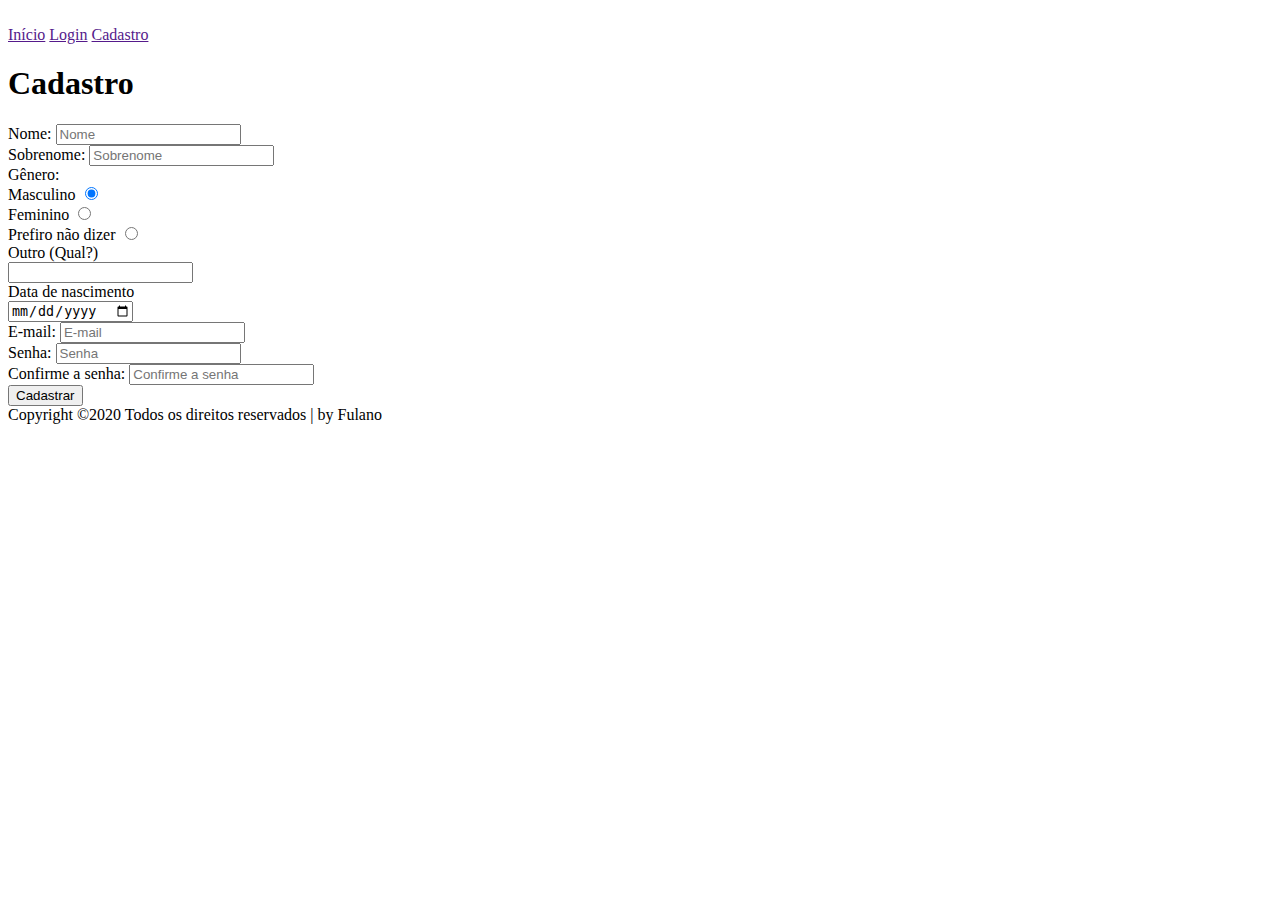
==== html/cadastro.html @ d5522e4f "Merge branch 'main' into wallacebranch" ====
<!DOCTYPE html>
<html lang="pt-br">
<head>
    <meta charset="UTF-8">
    <meta http-equiv="X-UA-Compatible" content="IE=edge">
    <meta name="viewport" content="width=device-width, initial-scale=1.0">
    <title>Fashion Sustentavel</title>
</head>
    <title>Fashion Sustentavel</title>
<body>
    <header>
        <a href="">
            <img src="" alt="">
        </a>
        <div class="menu">
            <a href="">Início</a>
            <a href="">Login</a>
            <a href="">Cadastro</a>
        </div>
    </header>
    <main>
        <form>
            <h1>
                Cadastro
            </h1>
            <div>
            <label for="name" >
                Nome: 
            </label>
            <input type="text" id="name" placeholder="Nome">
            </div>
            <div>
            <label for="last_name">
                Sobrenome: 
            </label>
            <input type="text" id="last_name" placeholder="Sobrenome">
            </div>
            <div>
                <label>
                    Gênero: 
                </label><br>
                <label>
                    Masculino
                </label>
                <input type="radio" name="sexo" checked><br>
                <label>
                    Feminino
                </label>
                <input type="radio" name="sexo"><br>
                <label>
                    Prefiro não dizer
                </label>
                <input type="radio" name="sexo"><br>
                <label>
                    Outro (Qual?)
                </label><br>
                <input type="text" name="sexo">
            </div>
            <div>
                <label>
                    Data de nascimento
                </label><br>
                <input type="date">
            </div>
            <div>
                <label for="email">
                    E-mail: 
                </label>
                <input type="email" id="email" placeholder="E-mail">
            </div>
            <div>
                <label for="password">
                    Senha: 
                </label>
                <input type="password" id="password" placeholder="Senha">
            </div>
            <div>
                <label id="confirm_password">
                    Confirme a senha: 
                </label>
                <input type="password" id="confirm_password" placeholder="Confirme a senha">
            </div>
            <div>
                <button type="submit" required>Cadastrar</button>
            </div> 
        </form>
    </main>
    <footer>Copyright ©2020 Todos os direitos reservados | by Fulano</footer>
</body>
</html>
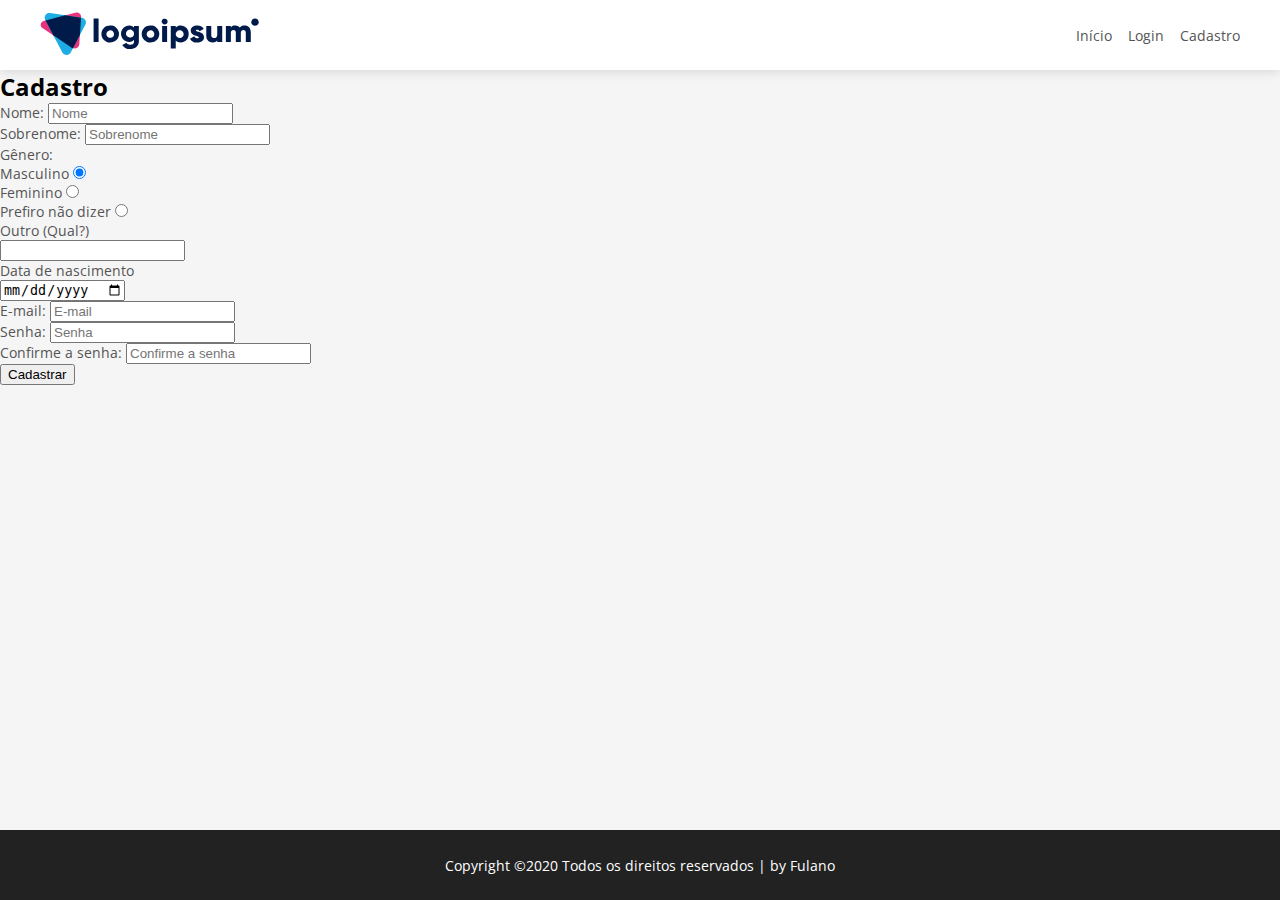
==== commit bf8e98f2: "edição pagina cadastro login" ====
--- a/html/cadastro.html
+++ b/html/cadastro.html
@@ -1,90 +1,71 @@
 <!DOCTYPE html>
 <html lang="pt-br">
-<head>
-    <meta charset="UTF-8">
-    <meta http-equiv="X-UA-Compatible" content="IE=edge">
-    <meta name="viewport" content="width=device-width, initial-scale=1.0">
+  <head>
+    <meta charset="UTF-8" />
+    <meta http-equiv="X-UA-Compatible" content="IE=edge" />
+    <meta name="viewport" content="width=device-width, initial-scale=1.0" />
+    <link rel="stylesheet" href="../css/index.css" />
     <title>Fashion Sustentavel</title>
-</head>
-    <title>Fashion Sustentavel</title>
-<body>
-    <header>
-        <a href="">
-            <img src="" alt="">
-        </a>
-        <div class="menu">
-            <a href="">Início</a>
-            <a href="">Login</a>
-            <a href="">Cadastro</a>
-        </div>
+  </head>
+  <title>Fashion Sustentavel</title>
+  <body>
+    <header class="header">
+      <a href="index.html">
+        <img src="../assets/logo.svg" alt="" />
+      </a>
+      <div class="menu">
+        <a href="index.html">Início</a>
+        <a href="login.html">Login</a>
+        <a href="cadastro.html">Cadastro</a>
+      </div>
     </header>
     <main>
-        <form>
-            <h1>
-                Cadastro
-            </h1>
-            <div>
-            <label for="name" >
-                Nome: 
-            </label>
-            <input type="text" id="name" placeholder="Nome">
-            </div>
-            <div>
-            <label for="last_name">
-                Sobrenome: 
-            </label>
-            <input type="text" id="last_name" placeholder="Sobrenome">
-            </div>
-            <div>
-                <label>
-                    Gênero: 
-                </label><br>
-                <label>
-                    Masculino
-                </label>
-                <input type="radio" name="sexo" checked><br>
-                <label>
-                    Feminino
-                </label>
-                <input type="radio" name="sexo"><br>
-                <label>
-                    Prefiro não dizer
-                </label>
-                <input type="radio" name="sexo"><br>
-                <label>
-                    Outro (Qual?)
-                </label><br>
-                <input type="text" name="sexo">
-            </div>
-            <div>
-                <label>
-                    Data de nascimento
-                </label><br>
-                <input type="date">
-            </div>
-            <div>
-                <label for="email">
-                    E-mail: 
-                </label>
-                <input type="email" id="email" placeholder="E-mail">
-            </div>
-            <div>
-                <label for="password">
-                    Senha: 
-                </label>
-                <input type="password" id="password" placeholder="Senha">
-            </div>
-            <div>
-                <label id="confirm_password">
-                    Confirme a senha: 
-                </label>
-                <input type="password" id="confirm_password" placeholder="Confirme a senha">
-            </div>
-            <div>
-                <button type="submit" required>Cadastrar</button>
-            </div> 
-        </form>
+      <form>
+        <h1>Cadastro</h1>
+        <div>
+          <label for="name"> Nome: </label>
+          <input type="text" id="name" placeholder="Nome" />
+        </div>
+        <div>
+          <label for="last_name"> Sobrenome: </label>
+          <input type="text" id="last_name" placeholder="Sobrenome" />
+        </div>
+        <div>
+          <label> Gênero: </label><br />
+          <label> Masculino </label>
+          <input type="radio" name="sexo" checked /><br />
+          <label> Feminino </label>
+          <input type="radio" name="sexo" /><br />
+          <label> Prefiro não dizer </label>
+          <input type="radio" name="sexo" /><br />
+          <label> Outro (Qual?) </label><br />
+          <input type="text" name="sexo" />
+        </div>
+        <div>
+          <label> Data de nascimento </label><br />
+          <input type="date" />
+        </div>
+        <div>
+          <label for="email"> E-mail: </label>
+          <input type="email" id="email" placeholder="E-mail" />
+        </div>
+        <div>
+          <label for="password"> Senha: </label>
+          <input type="password" id="password" placeholder="Senha" />
+        </div>
+        <div>
+          <label id="confirm_password"> Confirme a senha: </label>
+          <input
+            type="password"
+            id="confirm_password"
+            placeholder="Confirme a senha"
+          />
+        </div>
+        <div>
+          <button type="submit" required>Cadastrar</button>
+        </div>
+      </form>
     </main>
     <footer>Copyright ©2020 Todos os direitos reservados | by Fulano</footer>
-</body>
-</html>+  </body>
+</html>
--- a/css/index.css
+++ b/css/index.css
@@ -0,0 +1,57 @@
+@import url("https://fonts.googleapis.com/css2?family=Open+Sans:wght@400;700&display=swap");
+
+* {
+  margin: 0;
+  box-sizing: border-box;
+}
+
+body {
+  min-height: 100vh;
+  background-color: #f5f5f5;
+}
+
+header {
+  height: 70px;
+  display: flex;
+  align-items: center;
+  justify-content: space-between;
+  padding: 16px 40px;
+  background-color: #ffffff;
+  box-shadow: 0px 2px 10px rgba(0, 0, 0, 0.12);
+}
+
+main {
+  height: calc(100vh - 140px);
+}
+
+.menu {
+  display: flex;
+  gap: 16px;
+}
+
+.menu a,
+label {
+  text-decoration: none;
+  font-family: "Open Sans", sans-serif;
+  font-size: 14px;
+  color: #545454;
+}
+
+h1 {
+  font-family: "Open Sans", sans-serif;
+  font-weight: 700;
+  font-size: 24px;
+  line-height: 33px;
+  color: #000000;
+}
+
+footer {
+  height: 70px;
+  background-color: #222222;
+  font-family: "Open Sans", sans-serif;
+  font-size: 14px;
+  color: #ffffff;
+  display: flex;
+  align-items: center;
+  justify-content: center;
+}
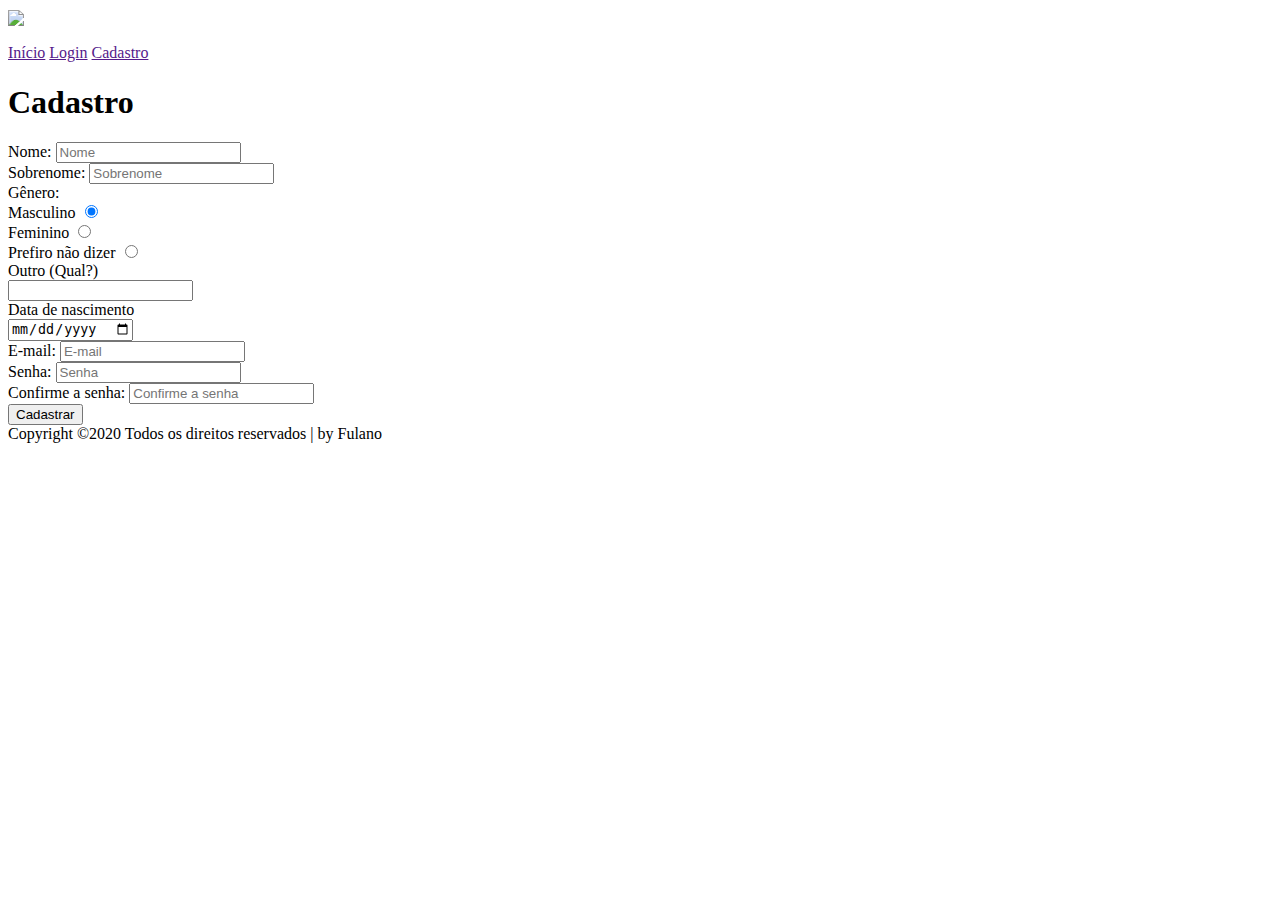
==== commit 7745a192: "add mudanças na pg principal" ====
--- a/html/cadastro.html
+++ b/html/cadastro.html
@@ -1,71 +1,93 @@
 <!DOCTYPE html>
 <html lang="pt-br">
-  <head>
-    <meta charset="UTF-8" />
-    <meta http-equiv="X-UA-Compatible" content="IE=edge" />
-    <meta name="viewport" content="width=device-width, initial-scale=1.0" />
-    <link rel="stylesheet" href="../css/index.css" />
+<head>
+    <meta charset="UTF-8">
+    <meta http-equiv="X-UA-Compatible" content="IE=edge">
+    <meta name="viewport" content="width=device-width, initial-scale=1.0">
     <title>Fashion Sustentavel</title>
-  </head>
-  <title>Fashion Sustentavel</title>
-  <body>
-    <header class="header">
-      <a href="index.html">
-        <img src="../assets/logo.svg" alt="" />
-      </a>
-      <div class="menu">
-        <a href="index.html">Início</a>
-        <a href="login.html">Login</a>
-        <a href="cadastro.html">Cadastro</a>
-      </div>
+</head>
+    <title>Fashion Sustentavel</title>
+<body>
+    <a href="index.html">
+        <img src="https://fashiondevs.corporate.gama.academy/wp-content/uploads/sites/6/2021/08/fashion-devs_logos2-01-1024x241.png" align="center" width="150"> 
+    </a>
+    <header>
+        <a href="">
+            <img src="" alt="">
+        </a>
+        <div class="menu">
+            <a href="">Início</a>
+            <a href="">Login</a>
+            <a href="">Cadastro</a>
+        </div>
     </header>
     <main>
-      <form>
-        <h1>Cadastro</h1>
-        <div>
-          <label for="name"> Nome: </label>
-          <input type="text" id="name" placeholder="Nome" />
-        </div>
-        <div>
-          <label for="last_name"> Sobrenome: </label>
-          <input type="text" id="last_name" placeholder="Sobrenome" />
-        </div>
-        <div>
-          <label> Gênero: </label><br />
-          <label> Masculino </label>
-          <input type="radio" name="sexo" checked /><br />
-          <label> Feminino </label>
-          <input type="radio" name="sexo" /><br />
-          <label> Prefiro não dizer </label>
-          <input type="radio" name="sexo" /><br />
-          <label> Outro (Qual?) </label><br />
-          <input type="text" name="sexo" />
-        </div>
-        <div>
-          <label> Data de nascimento </label><br />
-          <input type="date" />
-        </div>
-        <div>
-          <label for="email"> E-mail: </label>
-          <input type="email" id="email" placeholder="E-mail" />
-        </div>
-        <div>
-          <label for="password"> Senha: </label>
-          <input type="password" id="password" placeholder="Senha" />
-        </div>
-        <div>
-          <label id="confirm_password"> Confirme a senha: </label>
-          <input
-            type="password"
-            id="confirm_password"
-            placeholder="Confirme a senha"
-          />
-        </div>
-        <div>
-          <button type="submit" required>Cadastrar</button>
-        </div>
-      </form>
+        <form>
+            <h1>
+                Cadastro
+            </h1>
+            <div>
+            <label for="name" >
+                Nome: 
+            </label>
+            <input type="text" id="name" placeholder="Nome">
+            </div>
+            <div>
+            <label for="last_name">
+                Sobrenome: 
+            </label>
+            <input type="text" id="last_name" placeholder="Sobrenome">
+            </div>
+            <div>
+                <label>
+                    Gênero: 
+                </label><br>
+                <label>
+                    Masculino
+                </label>
+                <input type="radio" name="sexo" checked><br>
+                <label>
+                    Feminino
+                </label>
+                <input type="radio" name="sexo"><br>
+                <label>
+                    Prefiro não dizer
+                </label>
+                <input type="radio" name="sexo"><br>
+                <label>
+                    Outro (Qual?)
+                </label><br>
+                <input type="text" name="sexo">
+            </div>
+            <div>
+                <label>
+                    Data de nascimento
+                </label><br>
+                <input type="date">
+            </div>
+            <div>
+                <label for="email">
+                    E-mail: 
+                </label>
+                <input type="email" id="email" placeholder="E-mail">
+            </div>
+            <div>
+                <label for="password">
+                    Senha: 
+                </label>
+                <input type="password" id="password" placeholder="Senha">
+            </div>
+            <div>
+                <label id="confirm_password">
+                    Confirme a senha: 
+                </label>
+                <input type="password" id="confirm_password" placeholder="Confirme a senha">
+            </div>
+            <div>
+                <button type="submit" required>Cadastrar</button>
+            </div> 
+        </form>
     </main>
     <footer>Copyright ©2020 Todos os direitos reservados | by Fulano</footer>
-  </body>
-</html>
+</body>
+</html>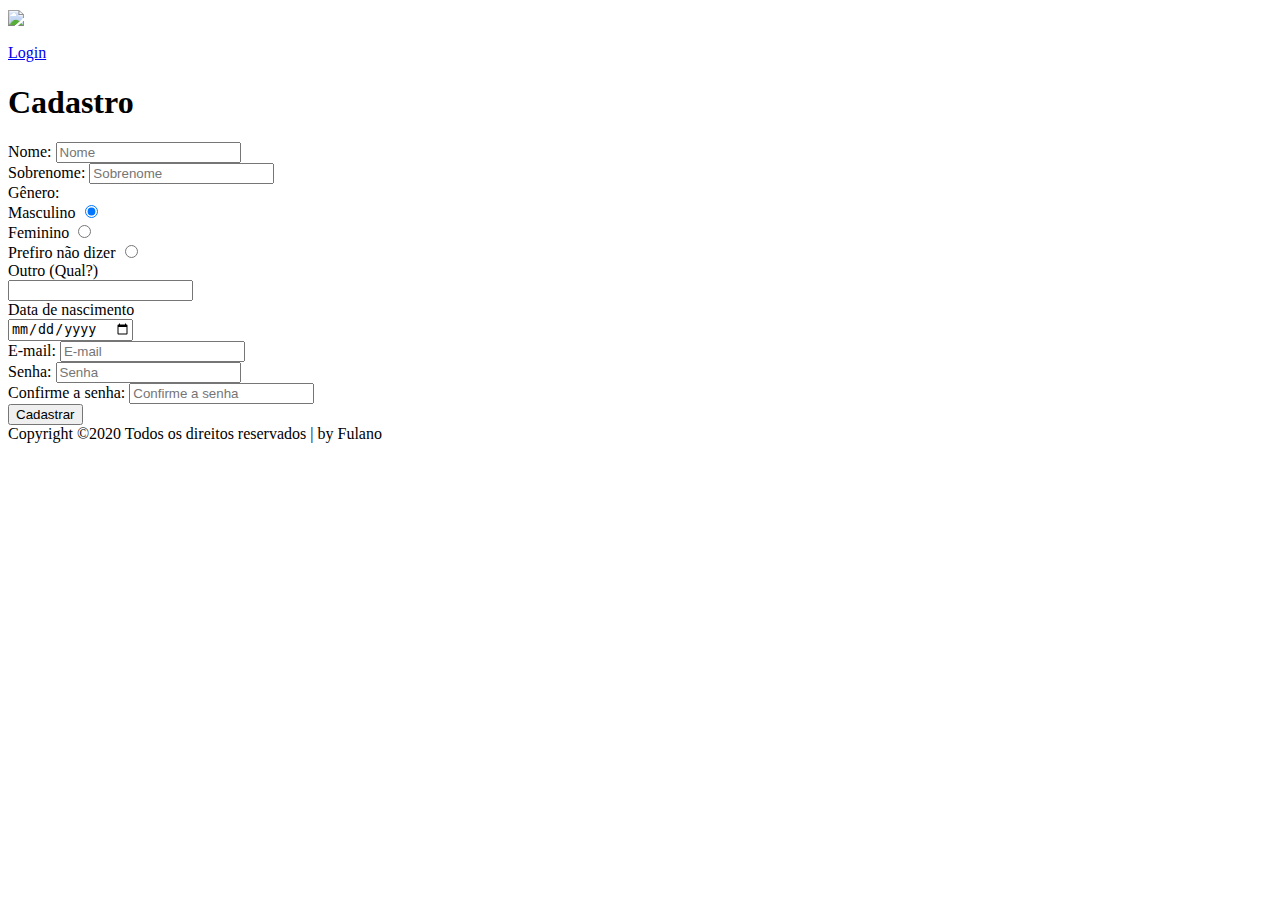
==== commit 2b310a17: "mudança da tag a" ====
--- a/html/cadastro.html
+++ b/html/cadastro.html
@@ -15,10 +15,8 @@
         <a href="">
             <img src="" alt="">
         </a>
-        <div class="menu">
-            <a href="">Início</a>
-            <a href="">Login</a>
-            <a href="">Cadastro</a>
+        <div class="menu">  
+            <a href="login.html">Login</a>
         </div>
     </header>
     <main>
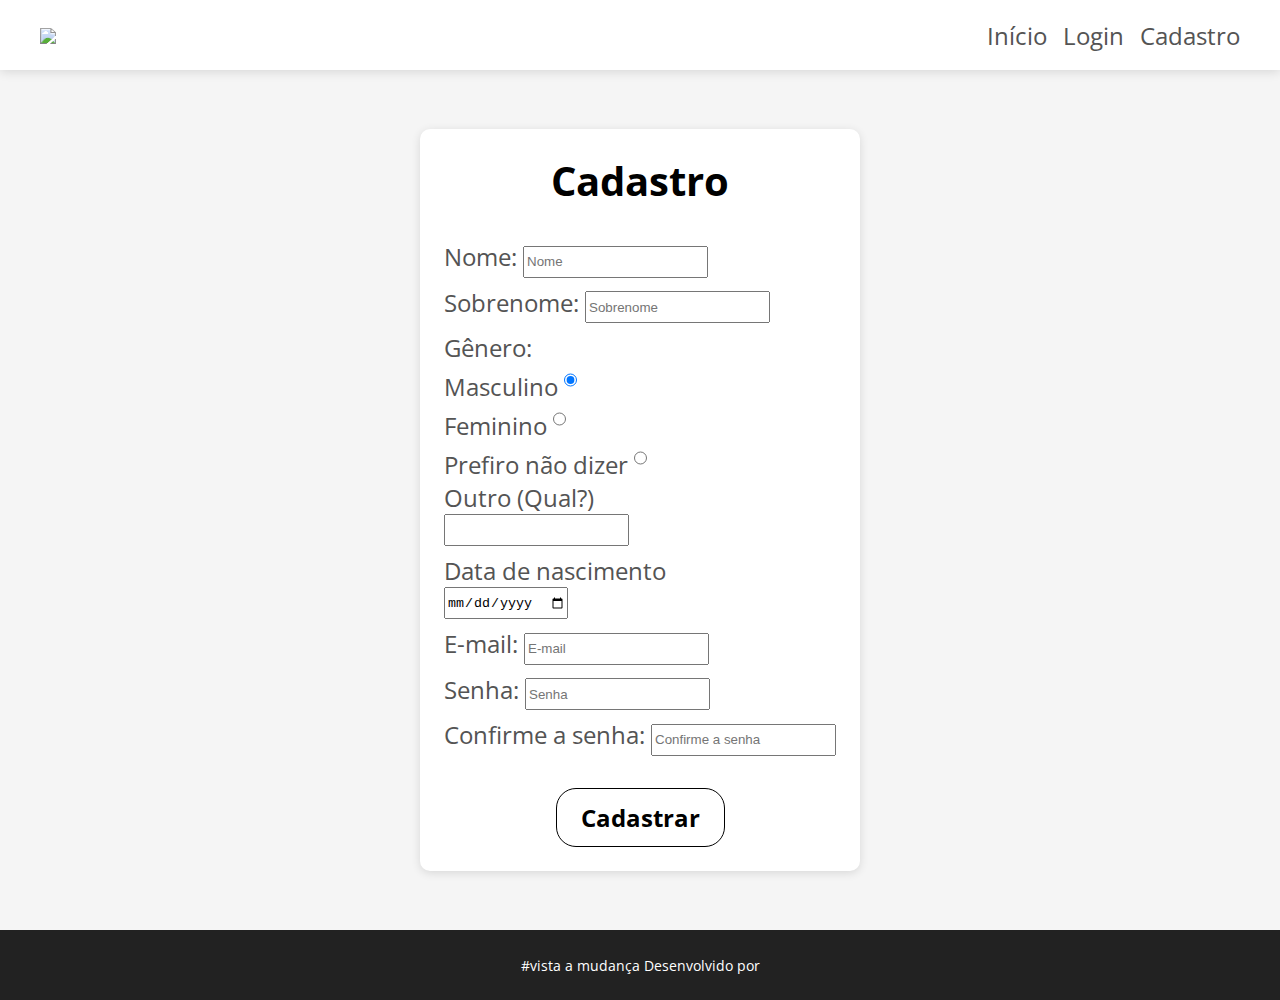
==== commit 6349476a: "finalização" ====
--- a/html/cadastro.html
+++ b/html/cadastro.html
@@ -1,91 +1,73 @@
 <!DOCTYPE html>
 <html lang="pt-br">
-<head>
-    <meta charset="UTF-8">
-    <meta http-equiv="X-UA-Compatible" content="IE=edge">
-    <meta name="viewport" content="width=device-width, initial-scale=1.0">
+  <head>
+    <meta charset="UTF-8" />
+    <meta http-equiv="X-UA-Compatible" content="IE=edge" />
+    <meta name="viewport" content="width=device-width, initial-scale=1.0" />
+    <link rel="stylesheet" href="../css/index.css" />
     <title>Fashion Sustentavel</title>
-</head>
-    <title>Fashion Sustentavel</title>
-<body>
-    <a href="index.html">
-        <img src="https://fashiondevs.corporate.gama.academy/wp-content/uploads/sites/6/2021/08/fashion-devs_logos2-01-1024x241.png" align="center" width="150"> 
-    </a>
-    <header>
-        <a href="">
-            <img src="" alt="">
-        </a>
-        <div class="menu">  
-            <a href="login.html">Login</a>
-        </div>
+  </head>
+  <title>Fashion Sustentavel</title>
+  <body>
+    <header class="header">
+      <a href="index.html">
+        <img
+          src="https://fashiondevs.corporate.gama.academy/wp-content/uploads/sites/6/2021/08/fashion-devs_logos2-01-1024x241.png"
+          align="center"
+          width="150"
+        />
+      </a>
+      <div class="menu">
+        <a href="index.html">Início</a>
+        <a href="login.html">Login</a>
+        <a href="cadastro.html">Cadastro</a>
+      </div>
     </header>
     <main>
-        <form>
-            <h1>
-                Cadastro
-            </h1>
-            <div>
-            <label for="name" >
-                Nome: 
-            </label>
-            <input type="text" id="name" placeholder="Nome">
-            </div>
-            <div>
-            <label for="last_name">
-                Sobrenome: 
-            </label>
-            <input type="text" id="last_name" placeholder="Sobrenome">
-            </div>
-            <div>
-                <label>
-                    Gênero: 
-                </label><br>
-                <label>
-                    Masculino
-                </label>
-                <input type="radio" name="sexo" checked><br>
-                <label>
-                    Feminino
-                </label>
-                <input type="radio" name="sexo"><br>
-                <label>
-                    Prefiro não dizer
-                </label>
-                <input type="radio" name="sexo"><br>
-                <label>
-                    Outro (Qual?)
-                </label><br>
-                <input type="text" name="sexo">
-            </div>
-            <div>
-                <label>
-                    Data de nascimento
-                </label><br>
-                <input type="date">
-            </div>
-            <div>
-                <label for="email">
-                    E-mail: 
-                </label>
-                <input type="email" id="email" placeholder="E-mail">
-            </div>
-            <div>
-                <label for="password">
-                    Senha: 
-                </label>
-                <input type="password" id="password" placeholder="Senha">
-            </div>
-            <div>
-                <label id="confirm_password">
-                    Confirme a senha: 
-                </label>
-                <input type="password" id="confirm_password" placeholder="Confirme a senha">
-            </div>
-            <div>
-                <button type="submit" required>Cadastrar</button>
-            </div> 
-        </form>
+      <form>
+        <h1>Cadastro</h1>
+        <div>
+          <label for="name"> Nome: </label>
+          <input type="text" id="name" placeholder="Nome" />
+        </div>
+        <div>
+          <label for="last_name"> Sobrenome: </label>
+          <input type="text" id="last_name" placeholder="Sobrenome" />
+        </div>
+        <div>
+          <label> Gênero: </label><br />
+          <label> Masculino </label>
+          <input type="radio" name="sexo" checked /><br />
+          <label> Feminino </label>
+          <input type="radio" name="sexo" /><br />
+          <label> Prefiro não dizer </label>
+          <input type="radio" name="sexo" /><br />
+          <label> Outro (Qual?) </label><br />
+          <input type="text" name="sexo" />
+        </div>
+        <div>
+          <label> Data de nascimento </label><br />
+          <input type="date" />
+        </div>
+        <div>
+          <label for="email"> E-mail: </label>
+          <input type="email" id="email" placeholder="E-mail" />
+        </div>
+        <div>
+          <label for="password"> Senha: </label>
+          <input type="password" id="password" placeholder="Senha" />
+        </div>
+        <div>
+          <label id="confirm_password"> Confirme a senha: </label>
+          <input
+            type="password"
+            id="confirm_password"
+            placeholder="Confirme a senha"
+          />
+        </div>
+        <button type="submit" required>Cadastrar</button>
+      </form>
     </main>
-    <footer>Copyright ©2020 Todos os direitos reservados | by Fulano</footer>
-</body>
-</html>+    <footer>#vista a mudança Desenvolvido por</footer>
+  </body>
+</html>
--- a/css/index.css
+++ b/css/index.css
@@ -0,0 +1,127 @@
+@import url("https://fonts.googleapis.com/css2?family=Open+Sans:wght@400;700&display=swap");
+
+* {
+  margin: 0;
+  box-sizing: border-box;
+}
+
+body {
+  min-height: 100vh;
+  background-color: #f5f5f5;
+}
+
+header {
+  height: 70px;
+  display: flex;
+  align-items: center;
+  justify-content: space-between;
+  padding: 16px 40px;
+  background-color: #ffffff;
+  box-shadow: 0px 2px 10px rgba(0, 0, 0, 0.12);
+}
+
+header img {
+  width: 200px;
+}
+
+main {
+  min-height: calc(100vh - 140px);
+  display: flex;
+  flex-direction: column;
+  justify-content: center;
+  align-items: center;
+  gap: 40px;
+  margin: 50px auto;
+}
+
+.menu {
+  display: flex;
+  gap: 16px;
+}
+
+.menu a,
+label,
+p {
+  text-decoration: none;
+  font-family: "Open Sans", sans-serif;
+  font-size: 24px;
+  color: #545454;
+}
+
+h1 {
+  font-family: "Open Sans", sans-serif;
+  font-weight: 700;
+  font-size: 40px;
+  color: #000000;
+}
+
+form {
+  background-color: #ffffff;
+  padding: 24px;
+  border-radius: 10px;
+  box-shadow: 0px 2px 10px rgba(0, 0, 0, 0.12);
+  display: flex;
+  flex-direction: column;
+  gap: 8px;
+}
+
+form h1 {
+  align-self: center;
+  margin-bottom: 24px;
+}
+
+footer {
+  height: 70px;
+  background-color: #222222;
+  font-family: "Open Sans", sans-serif;
+  font-size: 14px;
+  color: #ffffff;
+  display: flex;
+  align-items: center;
+  justify-content: center;
+}
+
+#post {
+  width: 1000px;
+  background-color: #ffffff;
+  border-radius: 10px;
+  box-shadow: 0px 2px 10px rgba(0, 0, 0, 0.12);
+  display: flex;
+  flex-direction: column;
+  align-items: center;
+  justify-content: center;
+  padding: 24px;
+  gap: 16px;
+}
+
+#post img {
+  height: 500px;
+  background-color: #ffffff;
+  border-radius: 10px;
+}
+
+#post h1 {
+  align-self: flex-start;
+  font-size: 32px;
+}
+
+input {
+  height: 32px;
+}
+
+button {
+  all: unset;
+  font-family: "Open Sans", sans-serif;
+  font-size: 24px;
+  font-weight: 700;
+  border: 1px solid #000;
+  color: #000;
+  background-color: transparent;
+  border-radius: 20px;
+  padding: 0.75rem 1.5rem;
+  display: flex;
+  align-items: center;
+  justify-content: center;
+  align-self: center;
+  margin-top: 24px;
+}
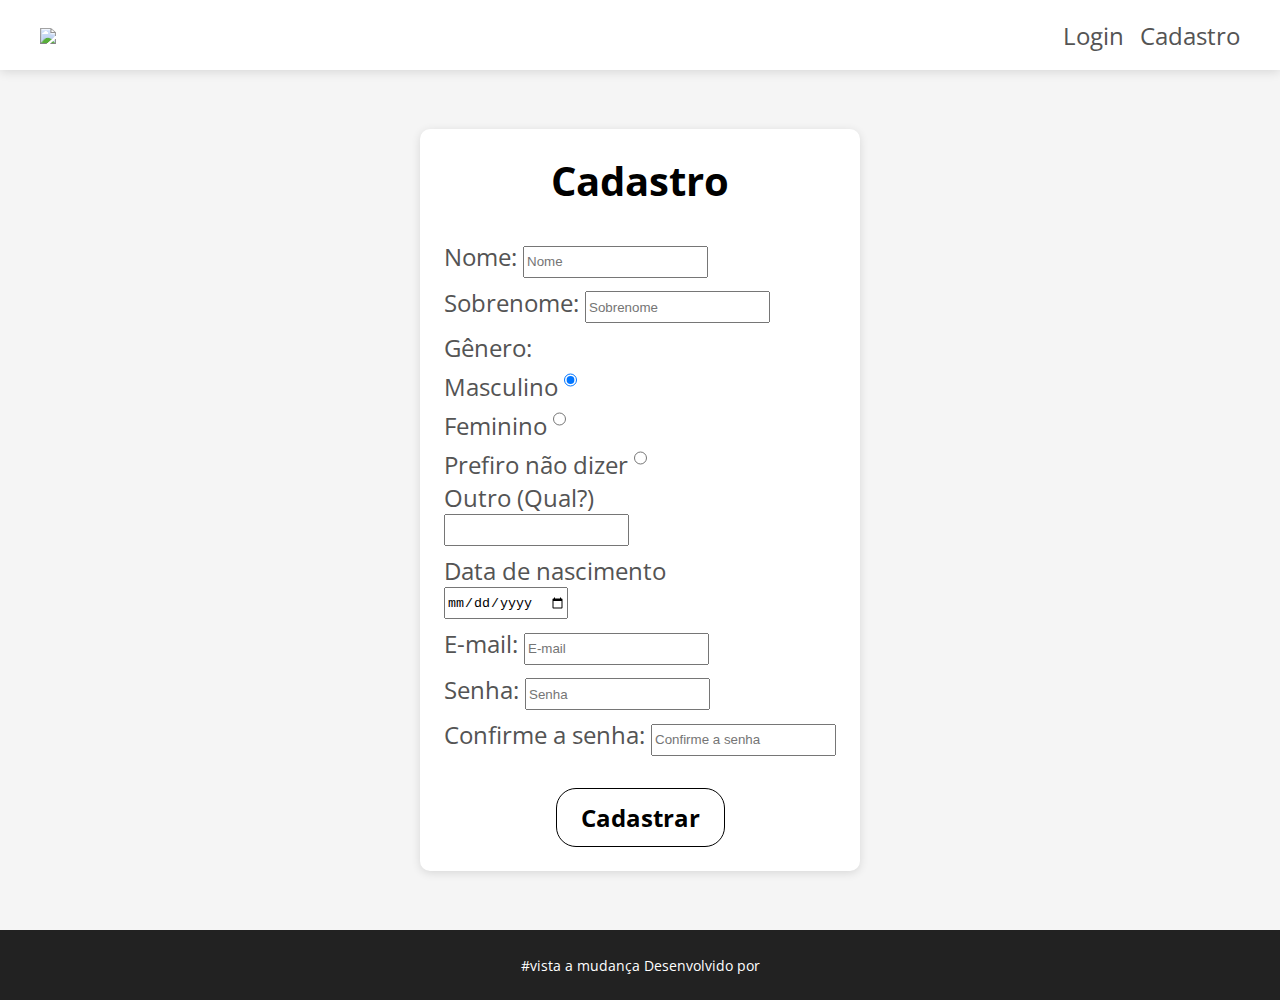
==== commit 435bb14d: "add mudanças no html" ====
--- a/html/cadastro.html
+++ b/html/cadastro.html
@@ -18,7 +18,6 @@
         />
       </a>
       <div class="menu">
-        <a href="index.html">Início</a>
         <a href="login.html">Login</a>
         <a href="cadastro.html">Cadastro</a>
       </div>
@@ -68,6 +67,6 @@
         <button type="submit" required>Cadastrar</button>
       </form>
     </main>
-    <footer>#vista a mudança Desenvolvido por</footer>
+    <footer> #vista a mudança Desenvolvido por </footer>
   </body>
 </html>
